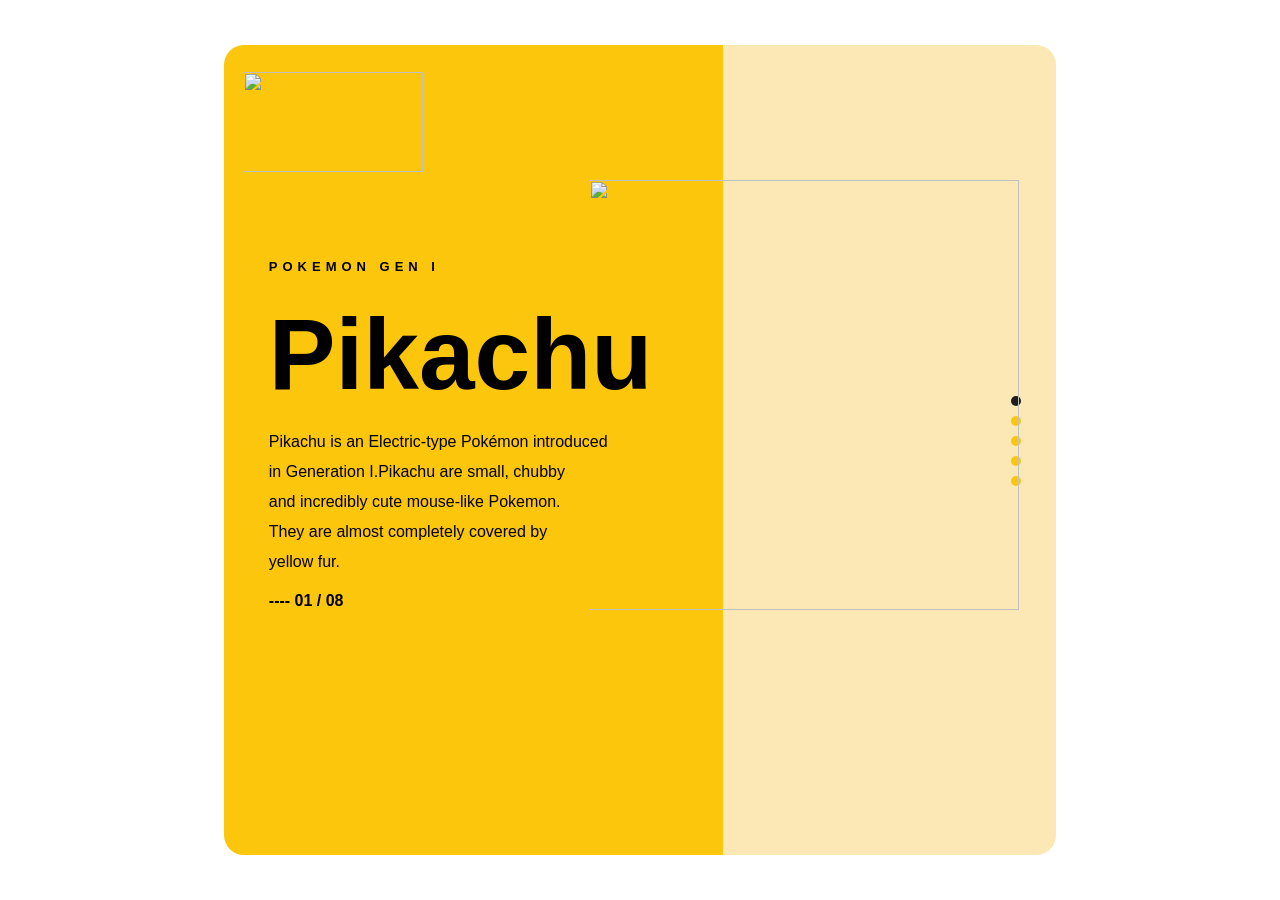
==== Day-9/index.html @ 2fdf257a "Create a Pikachu landing page." ====
<!DOCTYPE html>
<html lang="en">
<head>
    <meta charset="UTF-8">
    <meta name="viewport" content="width=device-width, initial-scale=1.0">
    <link rel="stylesheet" href="style.css">
    <link
  href="https://cdn.jsdelivr.net/npm/remixicon@4.9.0/fonts/remixicon.css"
  rel="stylesheet"
/>
    <title>Pikachu</title>
</head>
<body>

    <main>
        <div class="main__card">
            <div class="card__left">
                <img class="logo" src="/Image/pngwing.com (1).png" alt="">
                <div class="left__content">
                    <p id="pokemon">POKEMON GEN I</p>
                    <h1>Pikachu</h1>
                    <p>Pikachu is an Electric-type Pokémon introduced<br> in Generation I.Pikachu are small, chubby <br>and incredibly cute mouse-like Pokemon.<br> They are almost completely covered by<br> yellow fur.</p>
                    <h4>---- 01 / 08</h4>
                </div>
            </div>
            <div class="card__right">
                <span><i class="ri-menu-fill"></i></span>
                <div class="right__dots">
                    <div class="dot-1"></div>
                    <div class="dot-2"></div>
                    <div class="dot-2"></div>
                    <div class="dot-2"></div>
                    <div class="dot-2"></div>
                </div>
            </div>
        </div>
        <img src="/Image/pngwing.com.png" alt="">
    </main>
    
</body>
</html>
---- Day-9/style.css ----
* {

    margin: 0;
    padding: 0;
    box-sizing: border-box;
}
html,
body {

    height: 100%;
    width: 100%;
    font-family: Poppins, sans-serif;
}

main{
    min-height: 100vh;
    display: flex;
    justify-content: center;
    align-items: center;
}

.main__card{
    width: 65%;
    height: 90vh;
    display: flex;
}


.card__left{

    width: 60%;
    height: 100%;
    background-color: #FCC60C;
    
    border-top-left-radius: 20px;
    border-bottom-left-radius: 20px;
}

.card__left .logo{

    width: 180px;
    height: 100px;
    position: absolute;
    top: 8%;
    left: 19%;
}

.card__left .left__content{
    width: 50%;
    display: flex;
    flex-direction: column;
    gap: 15px;
    position: absolute;
    top: 28%;
    left: 21%;
}

#pokemon{
    font-size: 13px;
    font-weight: 700;
    letter-spacing: 5px;
}

.card__left .left__content h1{
    font-size: 100px;
}

.card__left .left__content p{
    line-height: 30px;
}

img{
    width: 430px;
    height: 430px;
    position: absolute;
    top: 20%;
    left: 46%;
}

.card__right{
    width: 40%;
    height: 100%;
    background-color: #FBE8B5;

    border-top-right-radius: 20px;
    border-bottom-right-radius: 20px;
}

.card__right span{
    font-size: 48px;
    position: absolute;
    top: 10%;
    left: 77%;
}

.card__right .right__dots{
    
    display: flex;
    flex-direction: column;
    gap: 10px;
    position: absolute;
    top: 44%;
    left: 79%;
}

.card__right .right__dots .dot-1{
    width: 10px;
    height: 10px;
    border-radius: 50%;
    background-color: #1f1e1e;
}

.card__right .right__dots .dot-2{
    width: 10px;
    height: 10px;
    border-radius: 50%;
    background-color: #FCC60C;
}
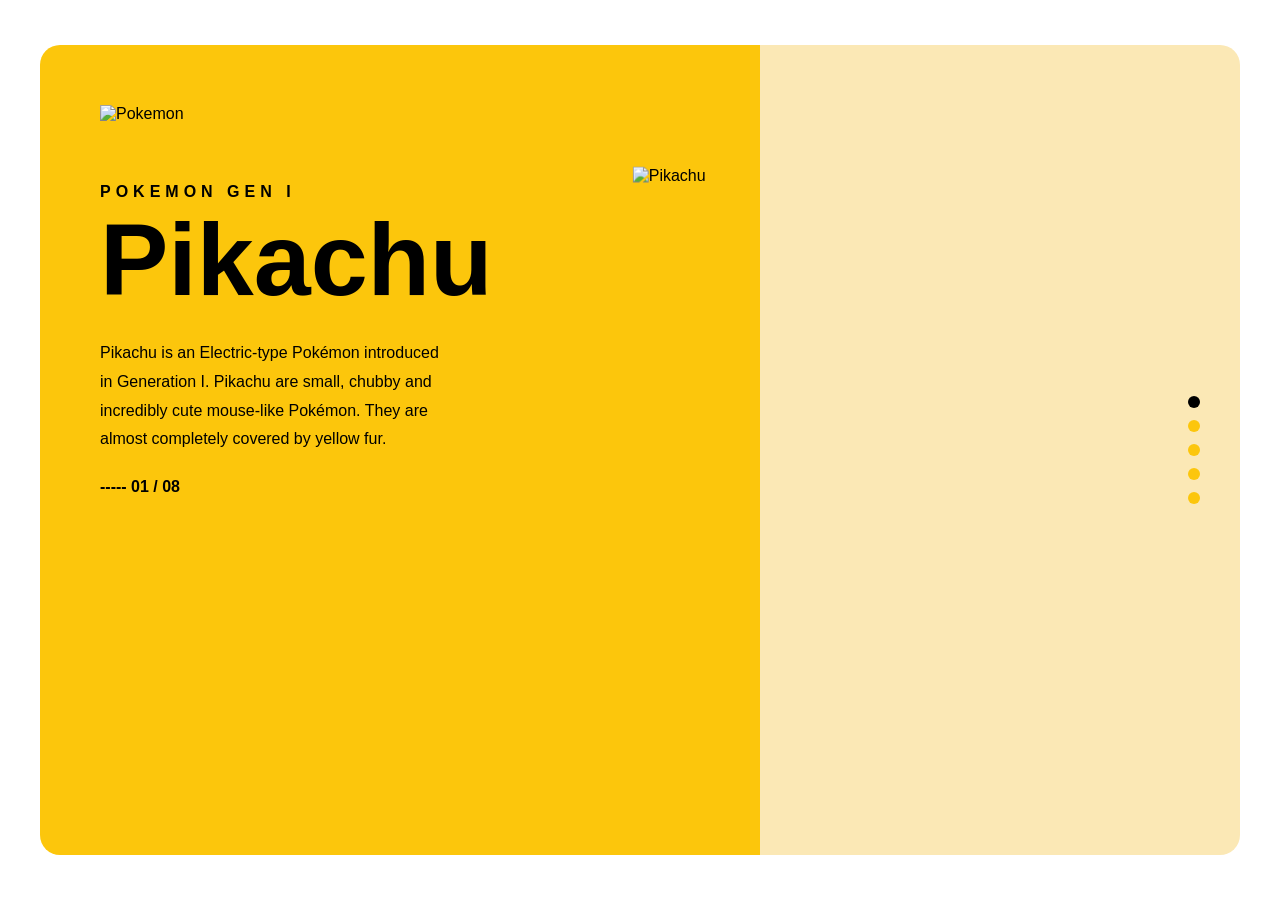
==== commit 186a1c16: "Pikachu landing page code updation" ====
--- a/Day-9/index.html
+++ b/Day-9/index.html
@@ -1,41 +1,50 @@
-<!DOCTYPE html>
+<!doctype html>
 <html lang="en">
-<head>
-    <meta charset="UTF-8">
-    <meta name="viewport" content="width=device-width, initial-scale=1.0">
-    <link rel="stylesheet" href="style.css">
+  <head>
+    <meta charset="UTF-8" />
+    <meta name="viewport" content="width=device-width, initial-scale=1.0" />
+    <link rel="stylesheet" href="style.css" />
     <link
-  href="https://cdn.jsdelivr.net/npm/remixicon@4.9.0/fonts/remixicon.css"
-  rel="stylesheet"
-/>
+      href="https://cdn.jsdelivr.net/npm/remixicon@4.9.0/fonts/remixicon.css"
+      rel="stylesheet"
+    />
     <title>Pikachu</title>
-</head>
-<body>
+  </head>
+  <body>
+    <main>
+      <div class="card">
+        <div class="card__left">
+          <img class="card__logo" src="/Image/pngwing.com (1).png" alt="Pokemon" />
 
-    <main>
-        <div class="main__card">
-            <div class="card__left">
-                <img class="logo" src="/Image/pngwing.com (1).png" alt="">
-                <div class="left__content">
-                    <p id="pokemon">POKEMON GEN I</p>
-                    <h1>Pikachu</h1>
-                    <p>Pikachu is an Electric-type Pokémon introduced<br> in Generation I.Pikachu are small, chubby <br>and incredibly cute mouse-like Pokemon.<br> They are almost completely covered by<br> yellow fur.</p>
-                    <h4>---- 01 / 08</h4>
-                </div>
-            </div>
-            <div class="card__right">
-                <span><i class="ri-menu-fill"></i></span>
-                <div class="right__dots">
-                    <div class="dot-1"></div>
-                    <div class="dot-2"></div>
-                    <div class="dot-2"></div>
-                    <div class="dot-2"></div>
-                    <div class="dot-2"></div>
-                </div>
-            </div>
+          <div class="card__content">
+            <p class="card__subtitle">POKEMON GEN I</p>
+
+            <h1 class="card__title">Pikachu</h1>
+
+            <p class="card__description">
+              Pikachu is an Electric-type Pokémon introduced in Generation I.
+              Pikachu are small, chubby and incredibly cute mouse-like Pokémon.
+              They are almost completely covered by yellow fur.
+            </p>
+
+            <h4 class="card__counter">----- 01 / 08</h4>
+          </div>
         </div>
-        <img src="/Image/pngwing.com.png" alt="">
+
+        <div class="card__right">
+          <i class="ri-menu-line card__menu"></i>
+
+          <div class="card__dots">
+            <div class="card__dot active"></div>
+            <div class="card__dot"></div>
+            <div class="card__dot"></div>
+            <div class="card__dot"></div>
+            <div class="card__dot"></div>
+          </div>
+        </div>
+
+        <img class="card__image" src="/Image//pngwing.com.png" alt="Pikachu" />
+      </div>
     </main>
-    
-</body>
-</html>+  </body>
+</html>
--- a/Day-9/style.css
+++ b/Day-9/style.css
@@ -13,106 +13,110 @@
 }
 
 main{
-    min-height: 100vh;
-    display: flex;
-    justify-content: center;
-    align-items: center;
+    min-height:100vh;
+    display:flex;
+    justify-content:center;
+    align-items:center;
 }
 
-.main__card{
-    width: 65%;
-    height: 90vh;
-    display: flex;
+.card{
+    width:min(1200px,95%);
+    height:90vh;
+
+    display:flex;
+
+    position:relative;
+
+    border-radius:20px;
+    overflow:hidden;
+}
+
+.card__left{
+    width:60%;
+    background:#FCC60C;
+
+    padding:60px;
+
+    display:flex;
+    flex-direction:column;
+
+}
+
+.card__logo{
+    width:180px;
+    margin-bottom:60px;
+}
+
+.card__content{
+    max-width:500px;
+}
+
+.card__subtitle{
+    letter-spacing:5px;
+    font-weight: 600;
+}
+
+.card__title{
+    font-size:clamp(4rem,8vw,7rem);
+}
+
+.card__description{
+    max-width: 350px;
+    line-height:1.8;
+    margin-top:20px;
+}
+
+.card__counter{
+    margin-top:24px;
 }
 
 
-.card__left{
+.card__right{
+    width:40%;
+    background:#FBE8B5;
 
-    width: 60%;
-    height: 100%;
-    background-color: #FCC60C;
-    
-    border-top-left-radius: 20px;
-    border-bottom-left-radius: 20px;
+    display:flex;
+    justify-content:flex-end;
+
+    padding:60px;
 }
 
-.card__left .logo{
-
-    width: 180px;
-    height: 100px;
-    position: absolute;
-    top: 8%;
-    left: 19%;
+.card__menu{
+    font-size:3rem;
 }
 
-.card__left .left__content{
-    width: 50%;
-    display: flex;
-    flex-direction: column;
-    gap: 15px;
-    position: absolute;
-    top: 28%;
-    left: 21%;
+.card__dots{
+    position:absolute;
+
+    right:40px;
+    top:50%;
+
+    transform:translateY(-50%);
+
+    display:flex;
+    flex-direction:column;
+    gap:12px;
 }
 
-#pokemon{
-    font-size: 13px;
-    font-weight: 700;
-    letter-spacing: 5px;
+.card__dot{
+    width:12px;
+    height:12px;
+
+    border-radius:50%;
+    background:#FCC60C;
 }
 
-.card__left .left__content h1{
-    font-size: 100px;
+.card__dot.active{
+    background:black;
 }
 
-.card__left .left__content p{
-    line-height: 30px;
-}
+.card__image{
+    position:absolute;
 
-img{
-    width: 430px;
-    height: 430px;
-    position: absolute;
-    top: 20%;
-    left: 46%;
-}
+    height:70%;
 
-.card__right{
-    width: 40%;
-    height: 100%;
-    background-color: #FBE8B5;
+    left:50%;
+    top:50%;
 
-    border-top-right-radius: 20px;
-    border-bottom-right-radius: 20px;
-}
-
-.card__right span{
-    font-size: 48px;
-    position: absolute;
-    top: 10%;
-    left: 77%;
-}
-
-.card__right .right__dots{
-    
-    display: flex;
-    flex-direction: column;
-    gap: 10px;
-    position: absolute;
-    top: 44%;
-    left: 79%;
-}
-
-.card__right .right__dots .dot-1{
-    width: 10px;
-    height: 10px;
-    border-radius: 50%;
-    background-color: #1f1e1e;
-}
-
-.card__right .right__dots .dot-2{
-    width: 10px;
-    height: 10px;
-    border-radius: 50%;
-    background-color: #FCC60C;
+    transform:translate(-10%,-50%);
 }
